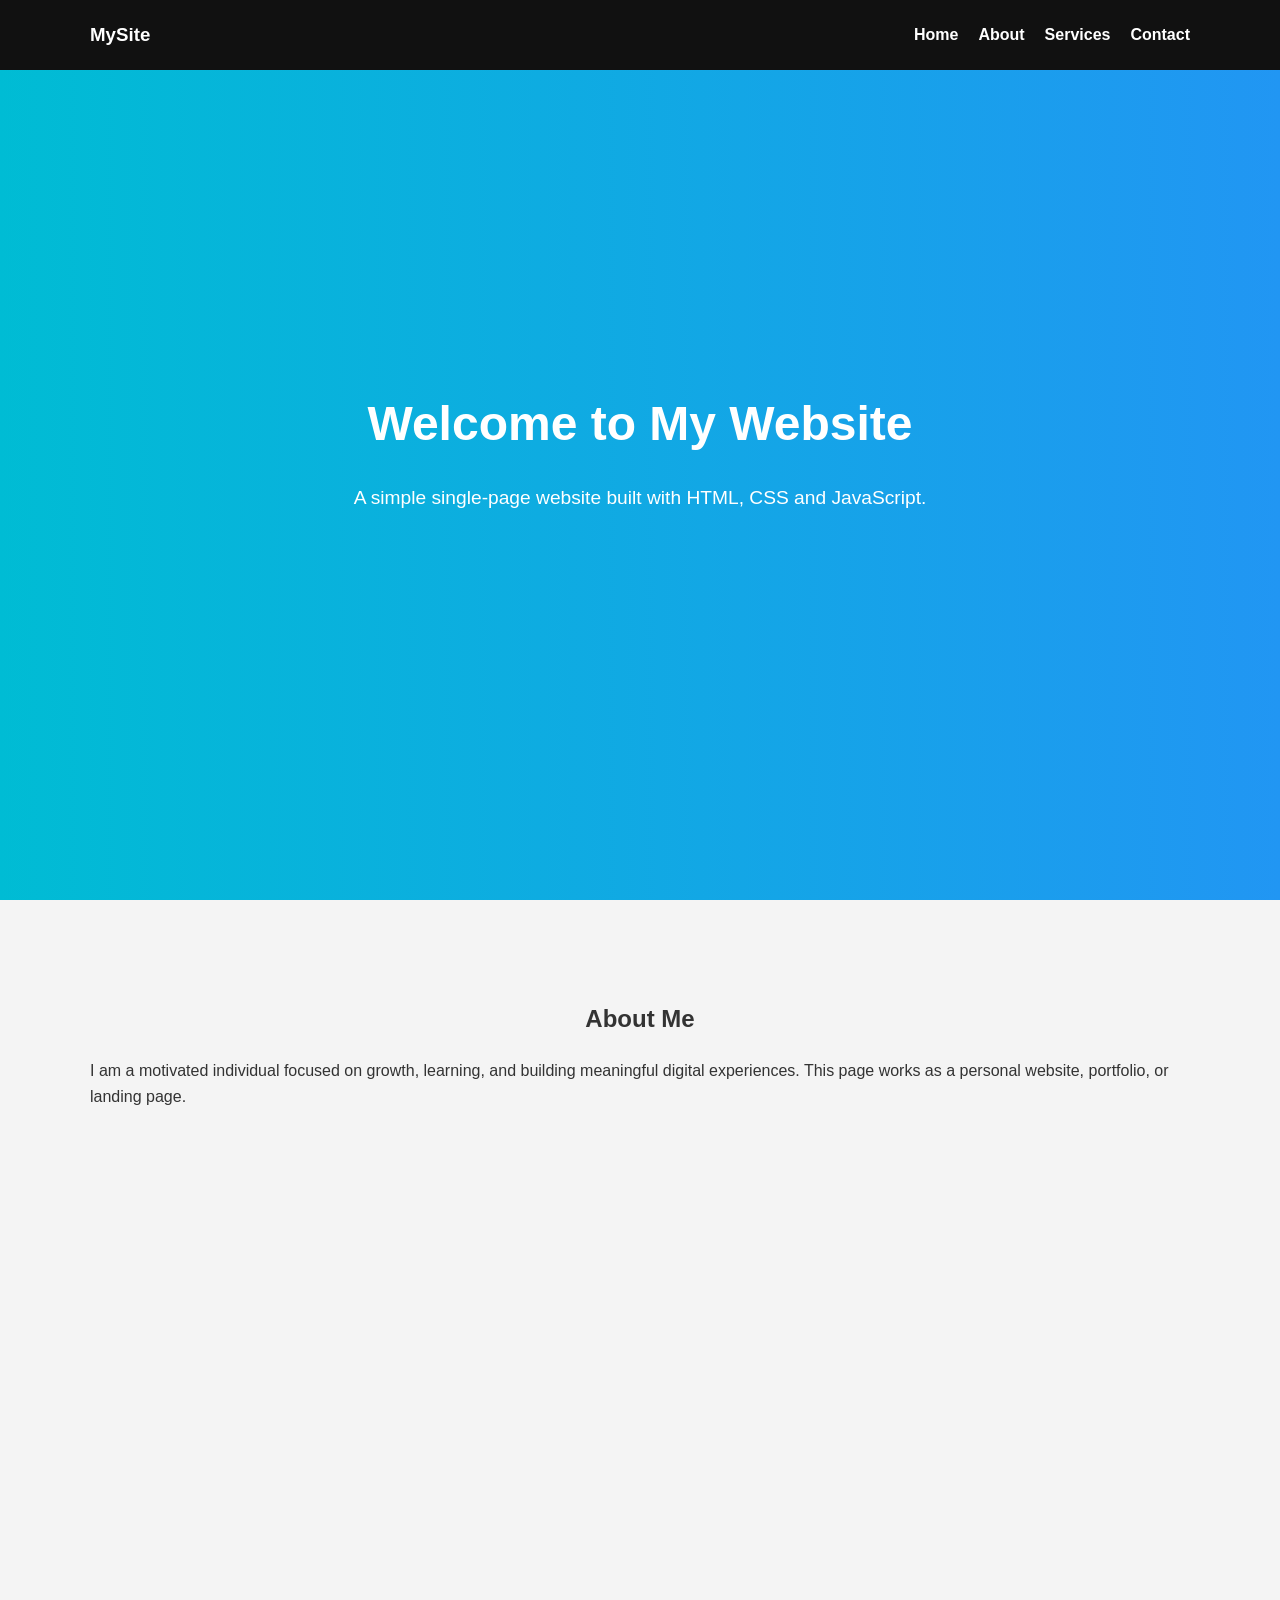
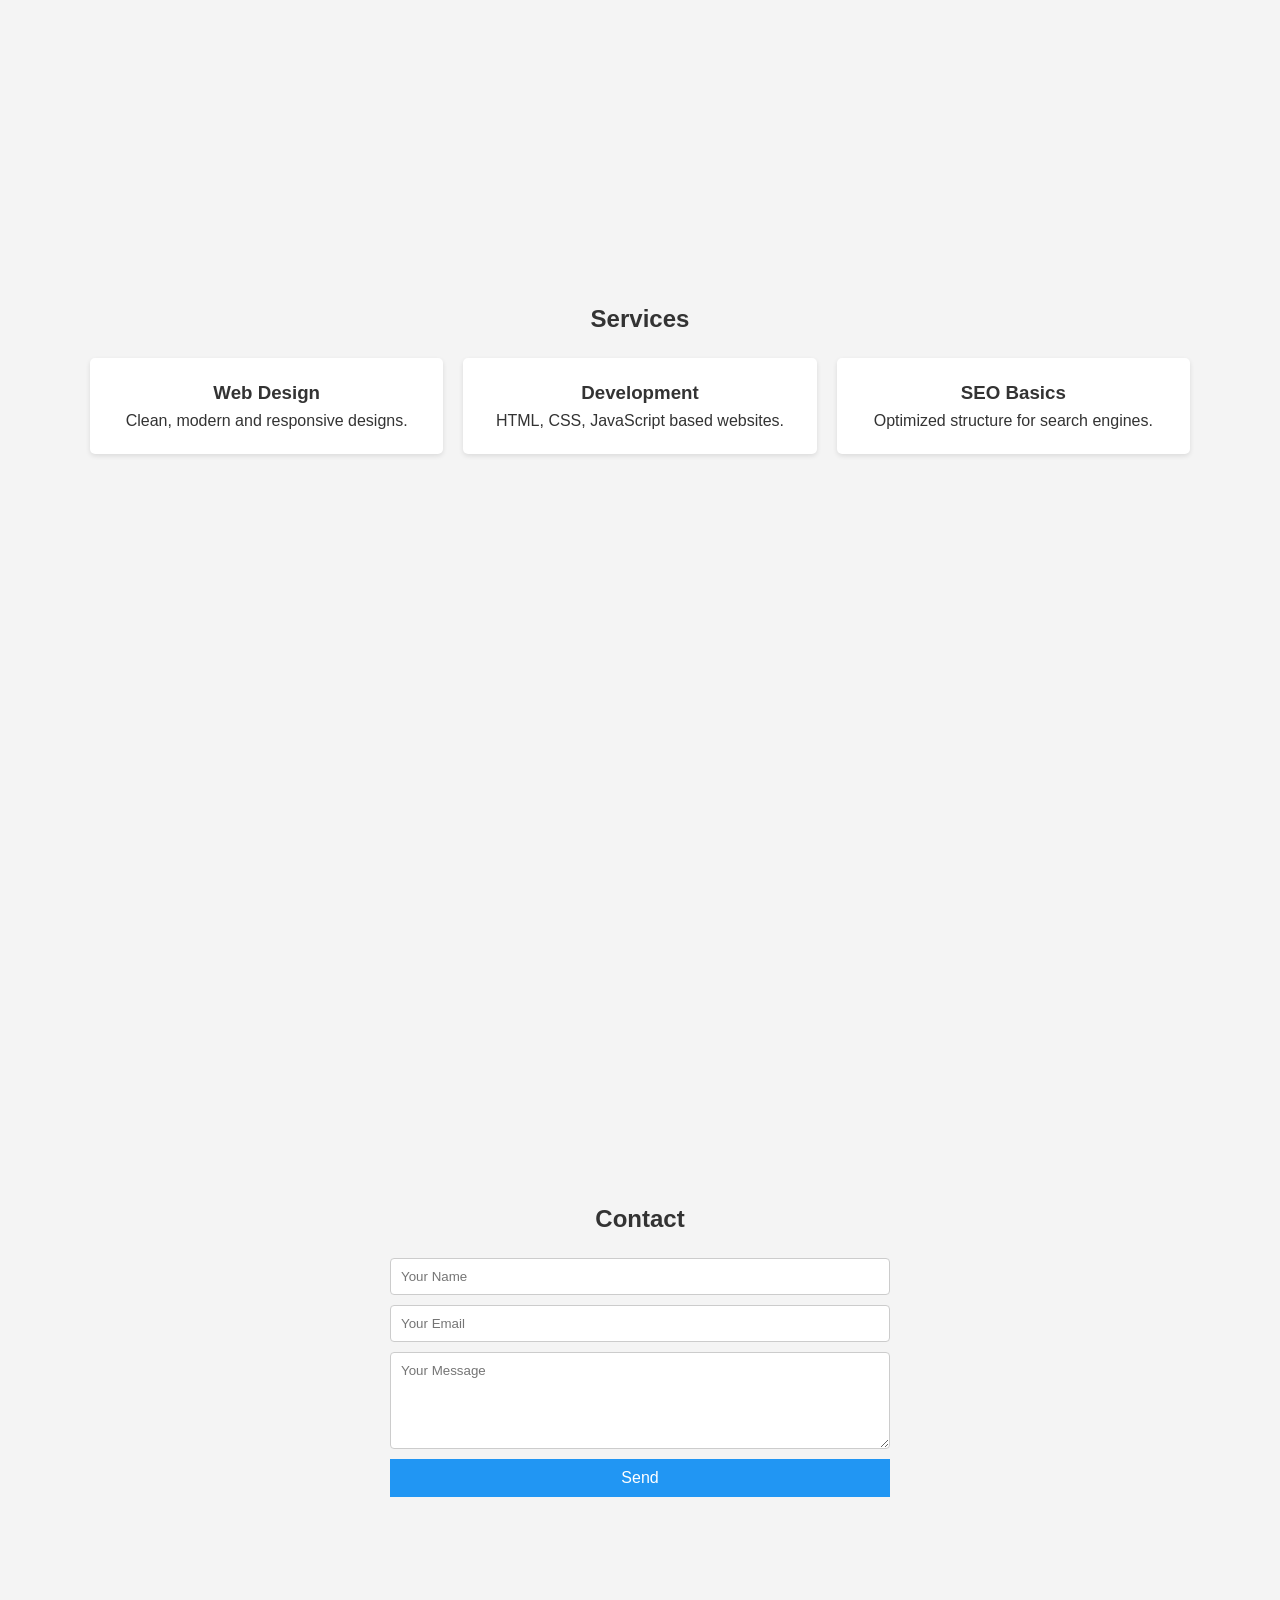
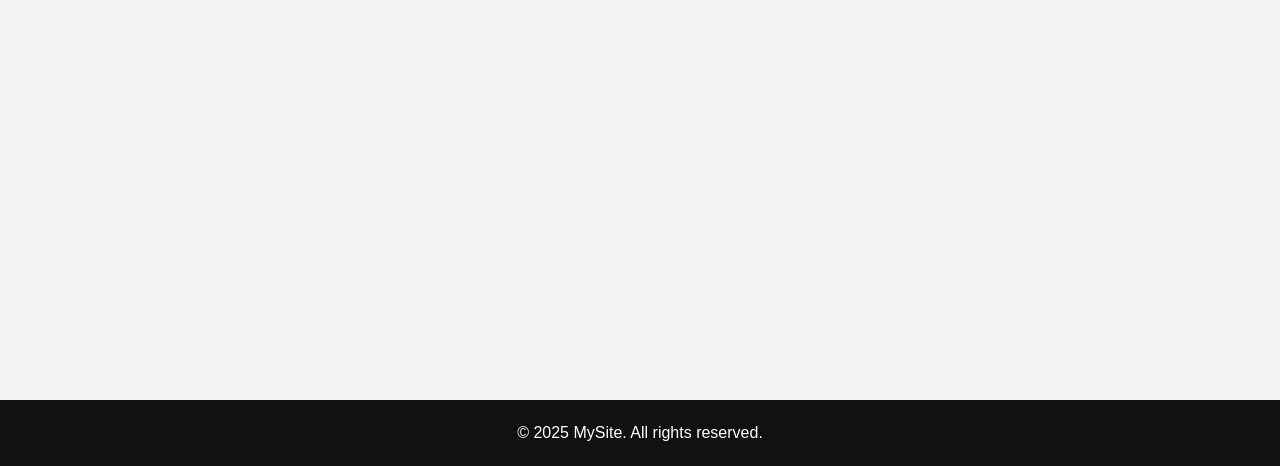
==== index.html @ f37d4e34 "first page for hosting" ====
<!DOCTYPE html>
<html lang="en">
<head>
  <meta charset="UTF-8">
  <meta name="viewport" content="width=device-width, initial-scale=1.0">
  <title>Single Page Website</title>

  <style>
    * {
      margin: 0;
      padding: 0;
      box-sizing: border-box;
      font-family: Arial, Helvetica, sans-serif;
    }

    body {
      line-height: 1.6;
      color: #333;
      scroll-behavior: smooth;
    }

    header {
      background: #111;
      color: #fff;
      padding: 20px;
      position: fixed;
      width: 100%;
      top: 0;
      z-index: 1000;
    }

    nav {
      display: flex;
      justify-content: space-between;
      align-items: center;
      max-width: 1100px;
      margin: auto;
    }

    nav ul {
      list-style: none;
      display: flex;
    }

    nav ul li {
      margin-left: 20px;
    }

    nav ul li a {
      color: #fff;
      text-decoration: none;
      font-weight: bold;
    }

    nav ul li a:hover {
      color: #00bcd4;
    }

    section {
      padding: 100px 20px;
      min-height: 100vh;
    }

    .container {
      max-width: 1100px;
      margin: auto;
    }

    #home {
      background: linear-gradient(to right, #00bcd4, #2196f3);
      color: white;
      display: flex;
      align-items: center;
      text-align: center;
    }

    #home h1 {
      font-size: 3rem;
      margin-bottom: 20px;
    }

    #home p {
      font-size: 1.2rem;
    }

    #about, #services, #contact {
      background: #f4f4f4;
    }

    h2 {
      margin-bottom: 20px;
      text-align: center;
    }

    .services {
      display: grid;
      grid-template-columns: repeat(auto-fit, minmax(250px, 1fr));
      gap: 20px;
    }

    .card {
      background: white;
      padding: 20px;
      border-radius: 5px;
      box-shadow: 0 2px 5px rgba(0,0,0,0.1);
      text-align: center;
    }

    form {
      max-width: 500px;
      margin: auto;
      display: flex;
      flex-direction: column;
    }

    input, textarea {
      padding: 10px;
      margin-bottom: 10px;
      border: 1px solid #ccc;
      border-radius: 4px;
    }

    button {
      padding: 10px;
      background: #2196f3;
      color: white;
      border: none;
      cursor: pointer;
      font-size: 16px;
    }

    button:hover {
      background: #1976d2;
    }

    footer {
      background: #111;
      color: white;
      text-align: center;
      padding: 20px;
    }

    @media (max-width: 600px) {
      #home h1 {
        font-size: 2rem;
      }
    }
  </style>
</head>

<body>

  <header>
    <nav>
      <h3>MySite</h3>
      <ul>
        <li><a href="#home">Home</a></li>
        <li><a href="#about">About</a></li>
        <li><a href="#services">Services</a></li>
        <li><a href="#contact">Contact</a></li>
      </ul>
    </nav>
  </header>

  <section id="home">
    <div class="container">
      <h1>Welcome to My Website</h1>
      <p>A simple single-page website built with HTML, CSS and JavaScript.</p>
    </div>
  </section>

  <section id="about">
    <div class="container">
      <h2>About Me</h2>
      <p>
        I am a motivated individual focused on growth, learning, and building
        meaningful digital experiences. This page works as a personal website,
        portfolio, or landing page.
      </p>
    </div>
  </section>

  <section id="services">
    <div class="container">
      <h2>Services</h2>
      <div class="services">
        <div class="card">
          <h3>Web Design</h3>
          <p>Clean, modern and responsive designs.</p>
        </div>
        <div class="card">
          <h3>Development</h3>
          <p>HTML, CSS, JavaScript based websites.</p>
        </div>
        <div class="card">
          <h3>SEO Basics</h3>
          <p>Optimized structure for search engines.</p>
        </div>
      </div>
    </div>
  </section>

  <section id="contact">
    <div class="container">
      <h2>Contact</h2>
      <form onsubmit="sendMessage(event)">
        <input type="text" placeholder="Your Name" required>
        <input type="email" placeholder="Your Email" required>
        <textarea rows="5" placeholder="Your Message" required></textarea>
        <button type="submit">Send</button>
      </form>
    </div>
  </section>

  <footer>
    <p>© 2025 MySite. All rights reserved.</p>
  </footer>

  <script>
    function sendMessage(event) {
      event.preventDefault();
      alert("Message sent! (Demo only)");
    }
  </script>

</body>
</html>
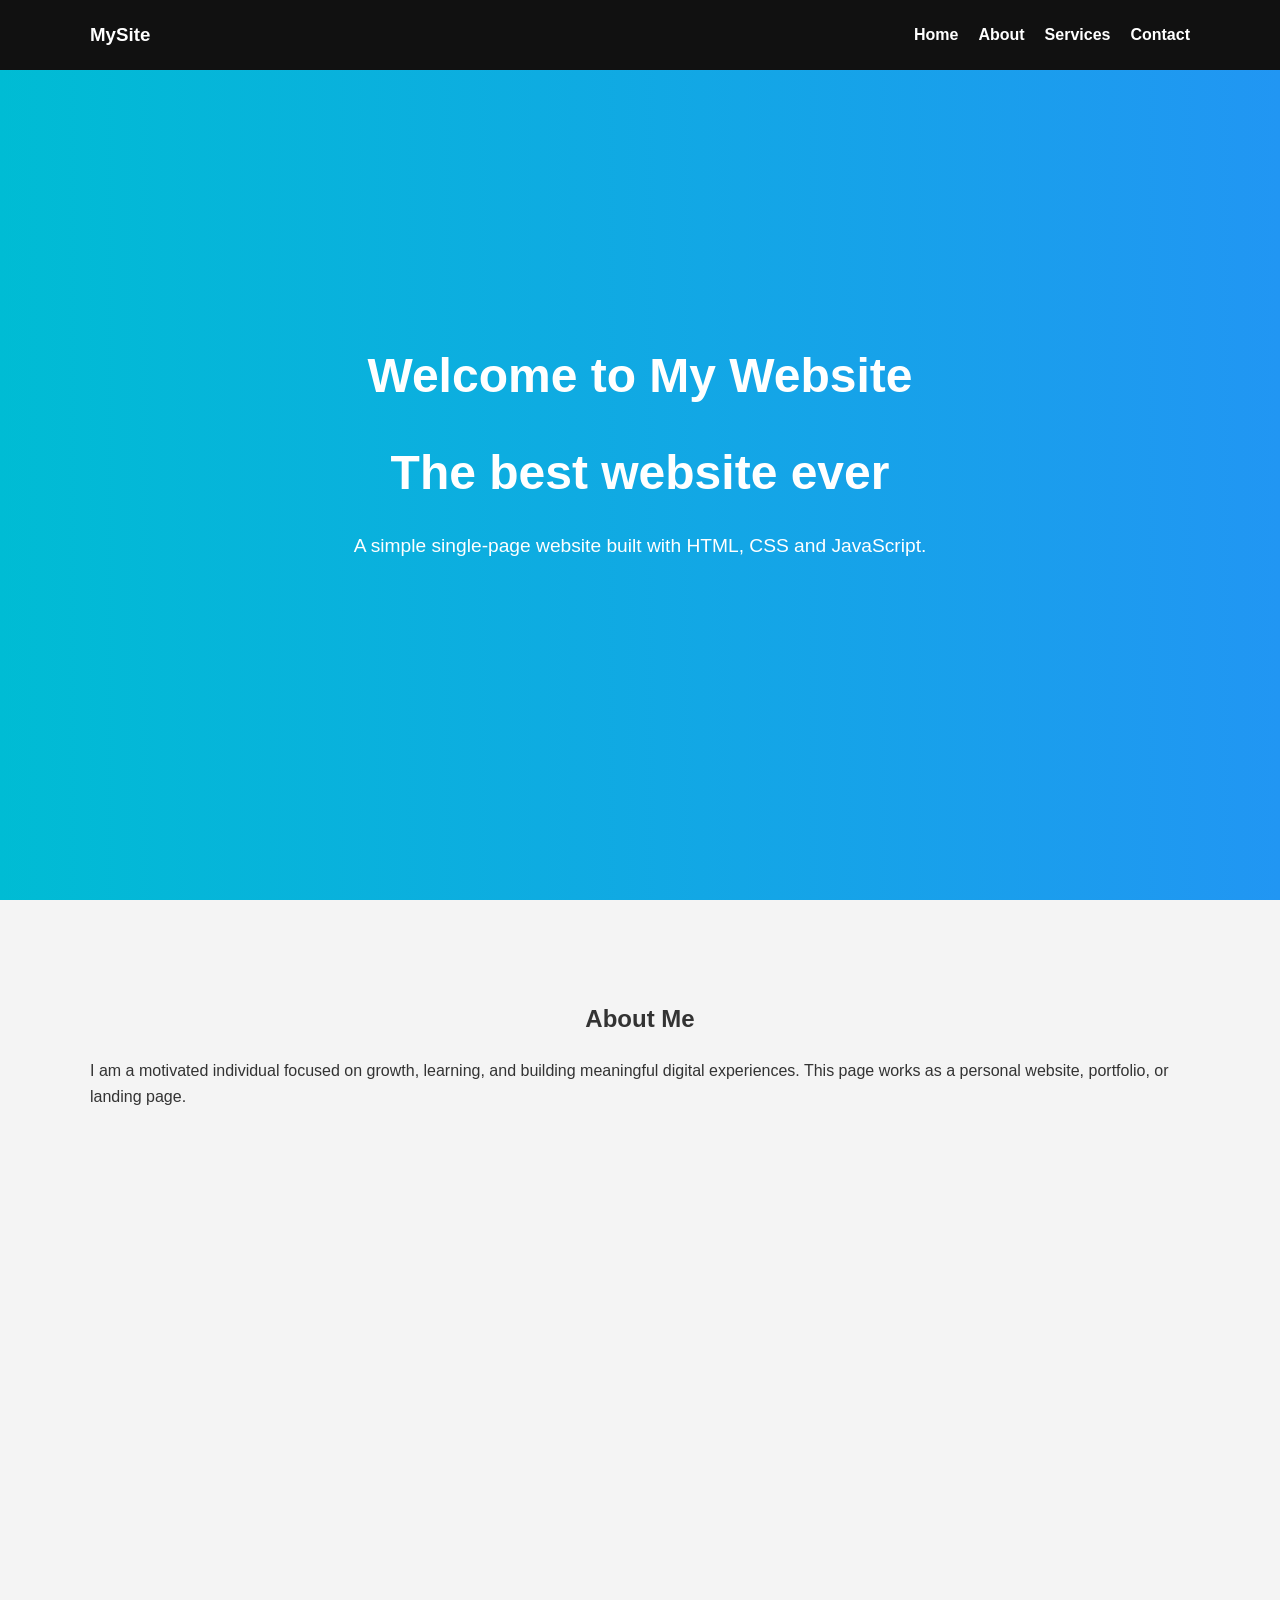
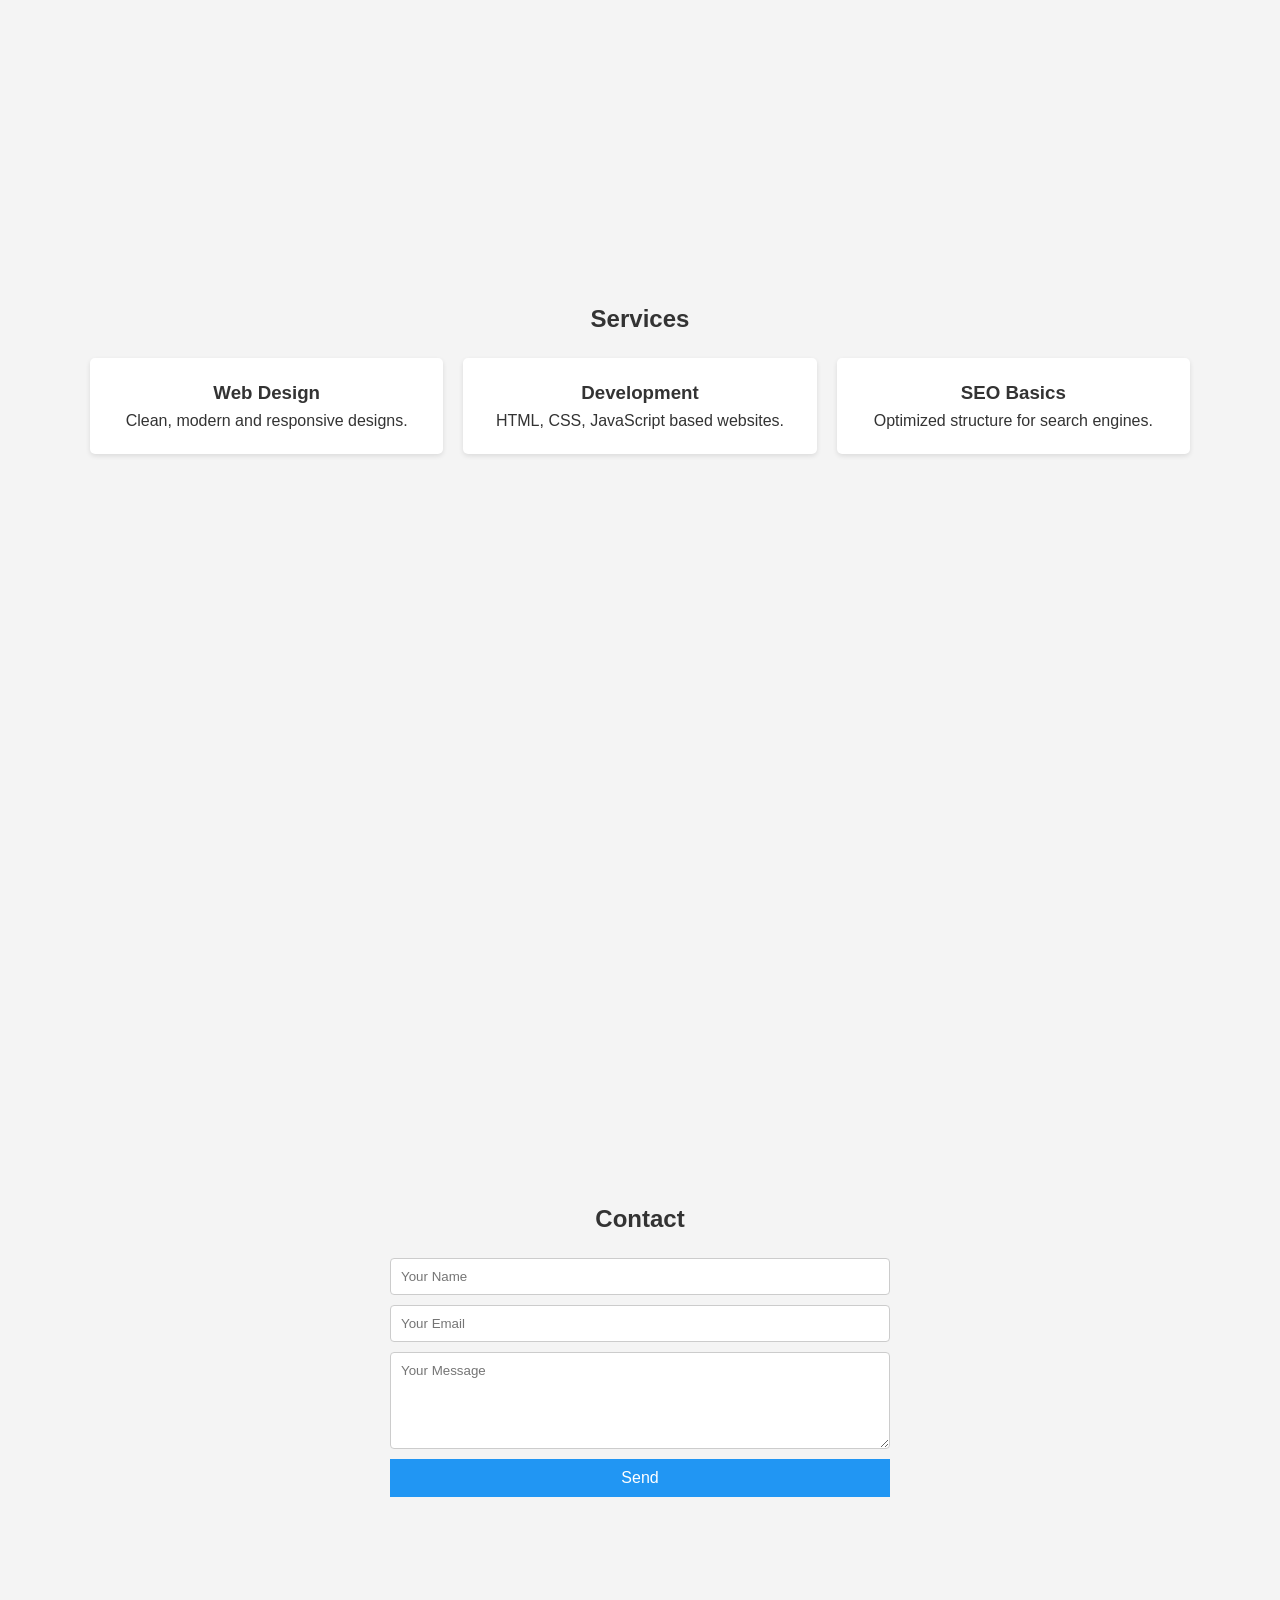
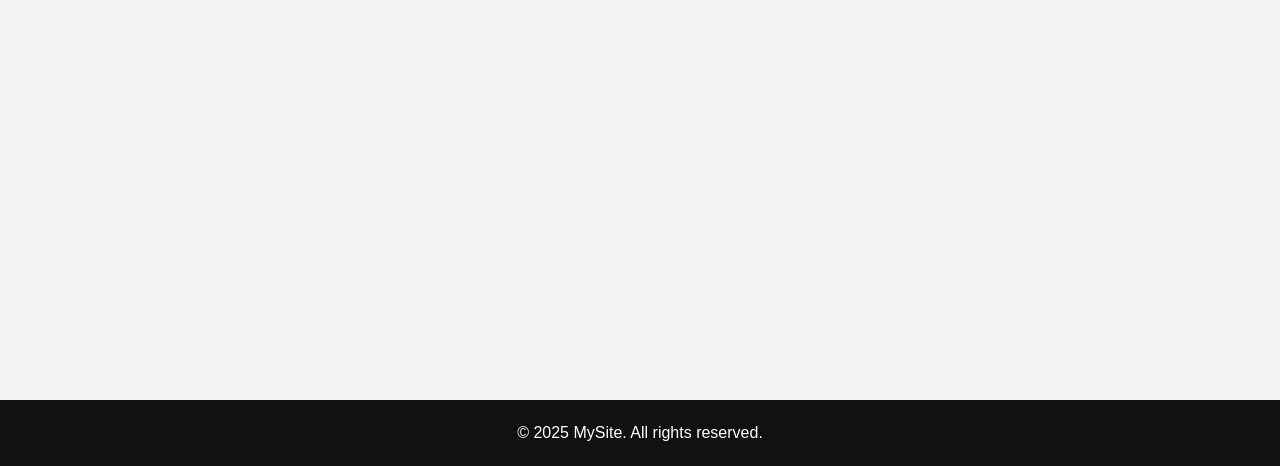
==== commit d0bb5ffa: "check changes" ====
--- a/index.html
+++ b/index.html
@@ -165,6 +165,7 @@
   <section id="home">
     <div class="container">
       <h1>Welcome to My Website</h1>
+      <h1>The best website ever</h1>
       <p>A simple single-page website built with HTML, CSS and JavaScript.</p>
     </div>
   </section>
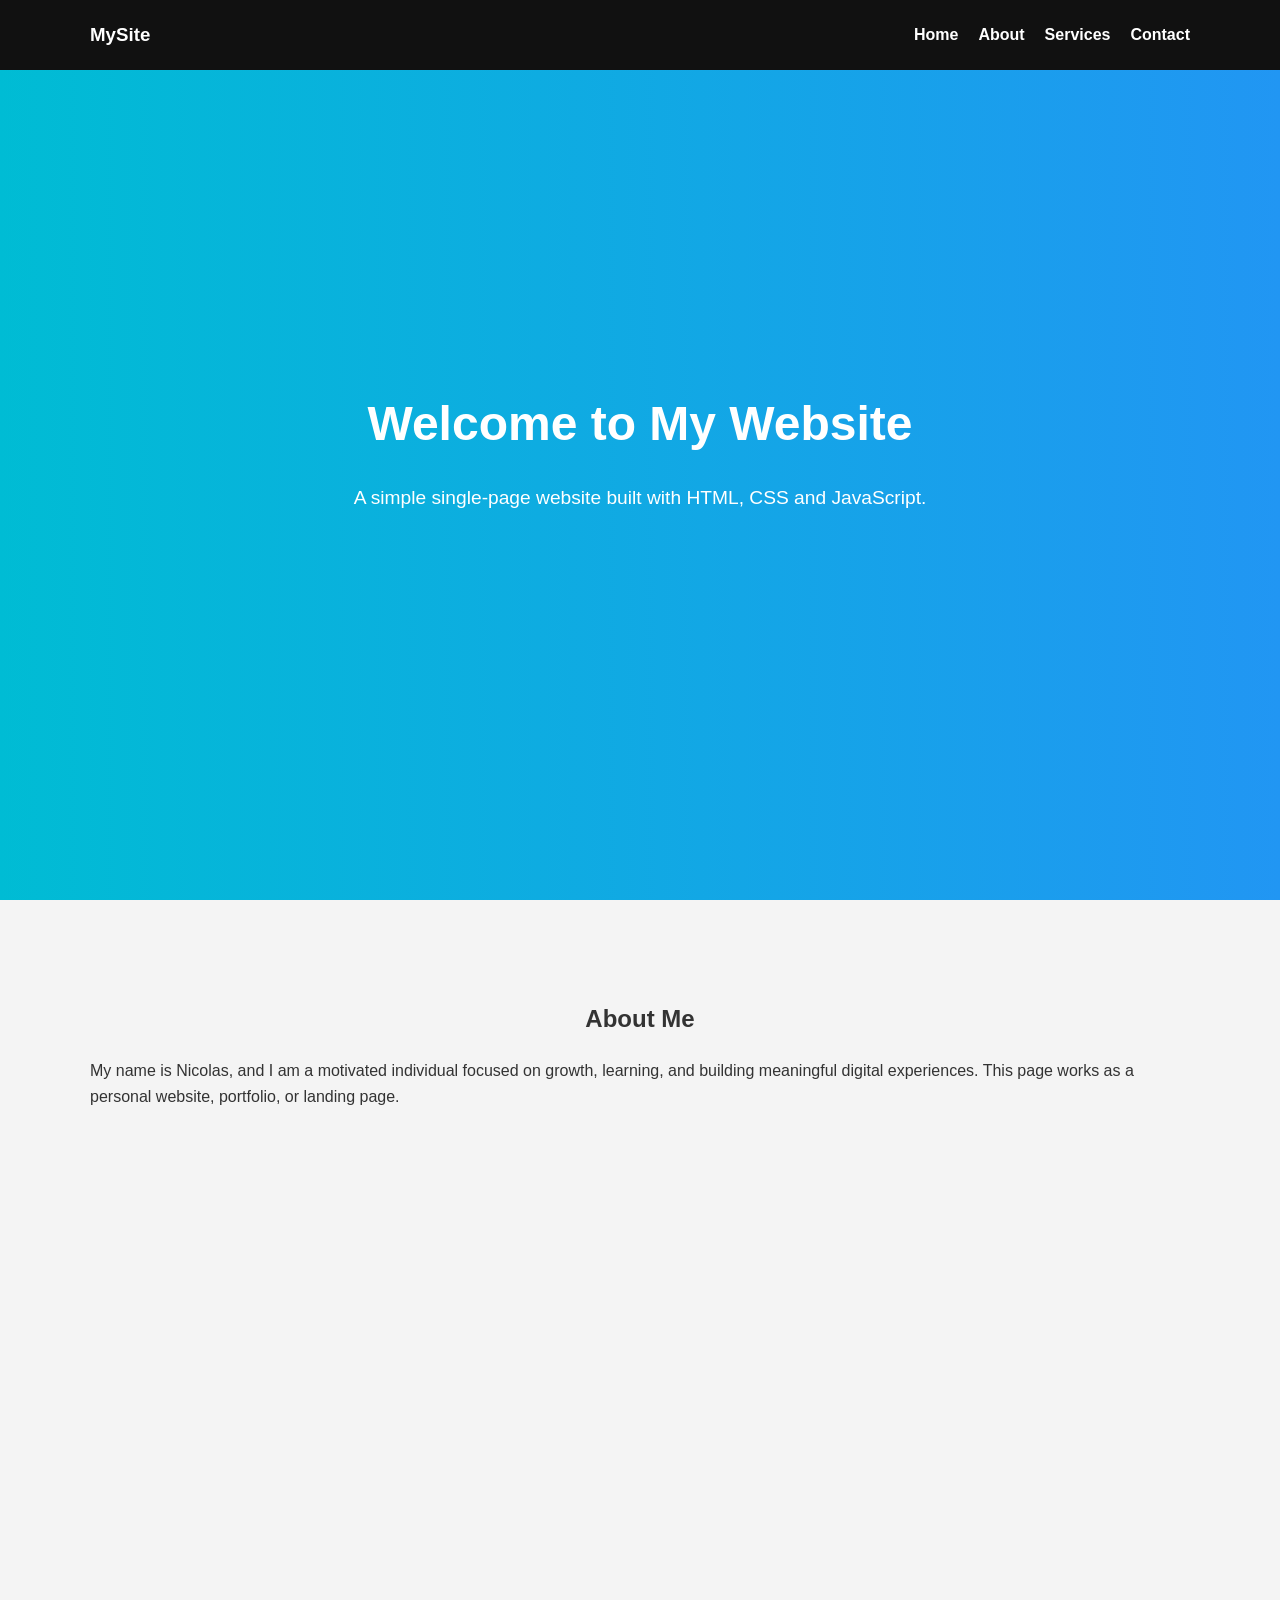
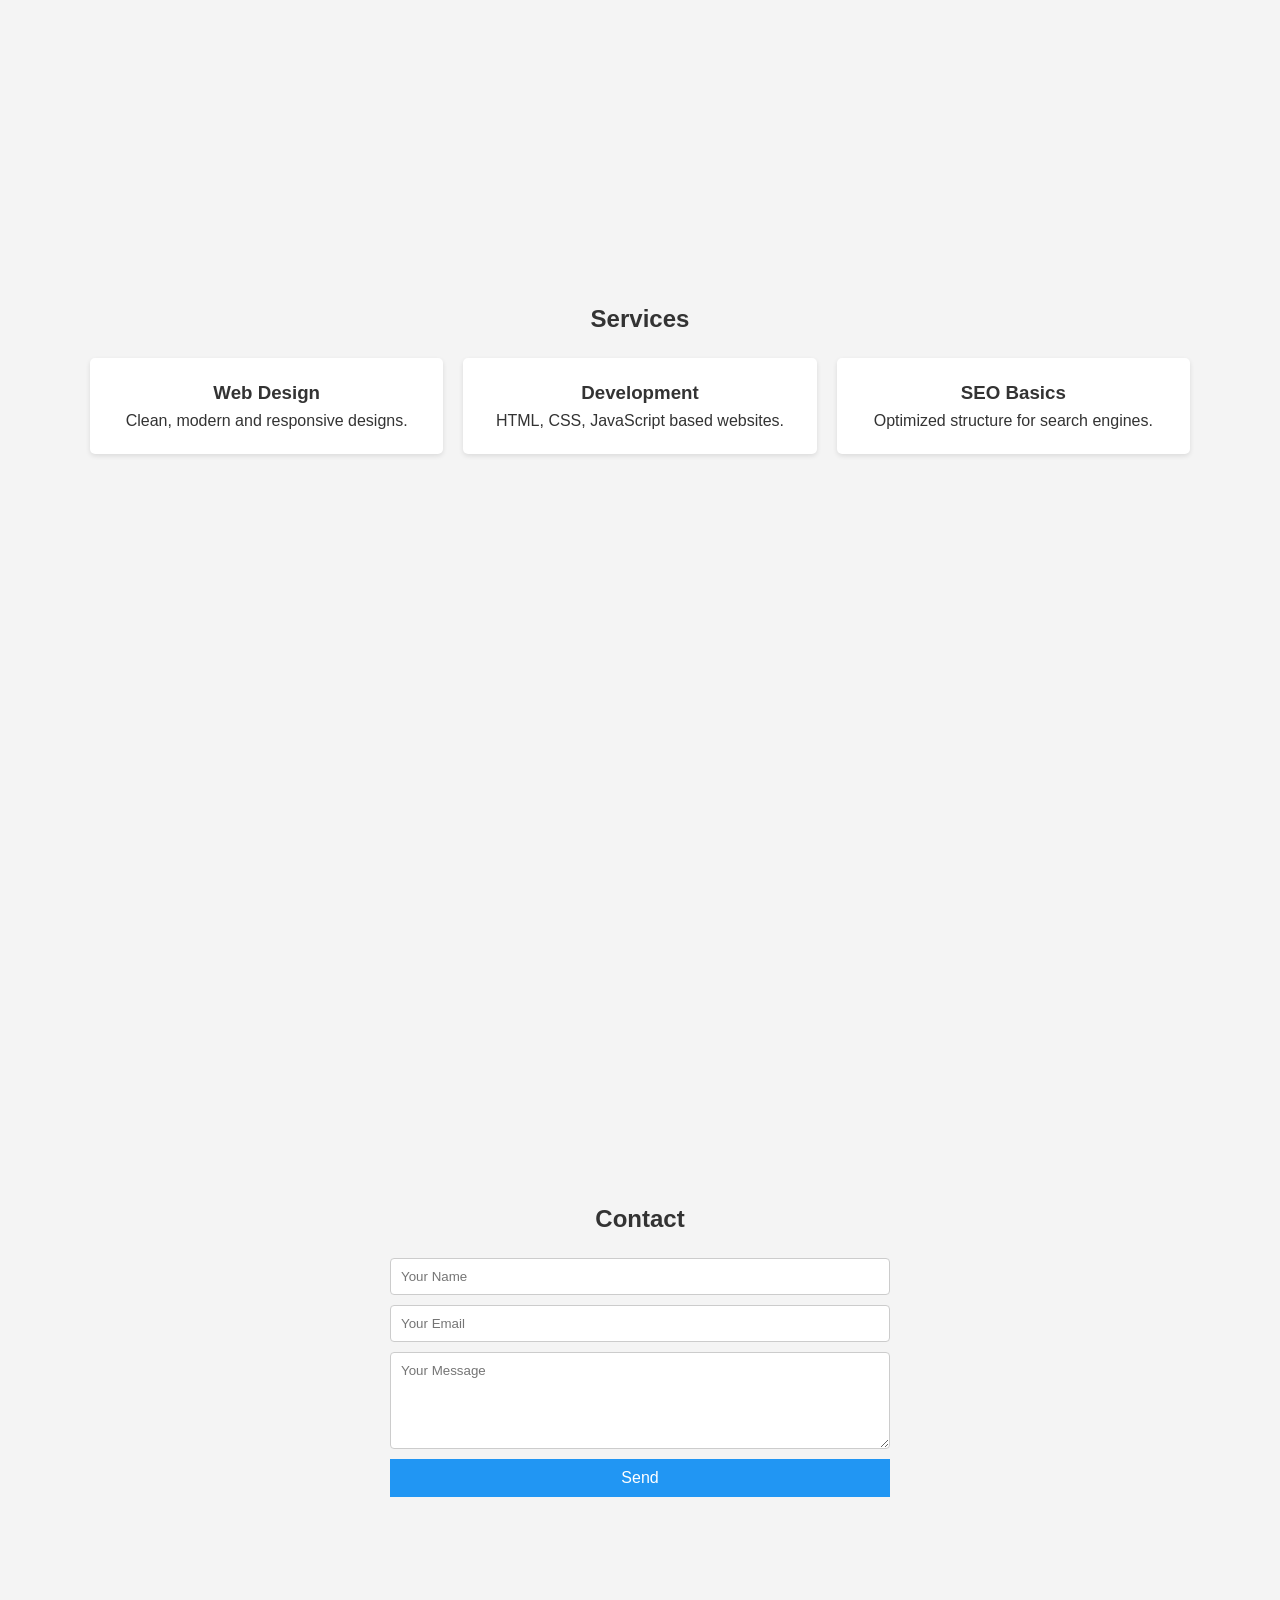
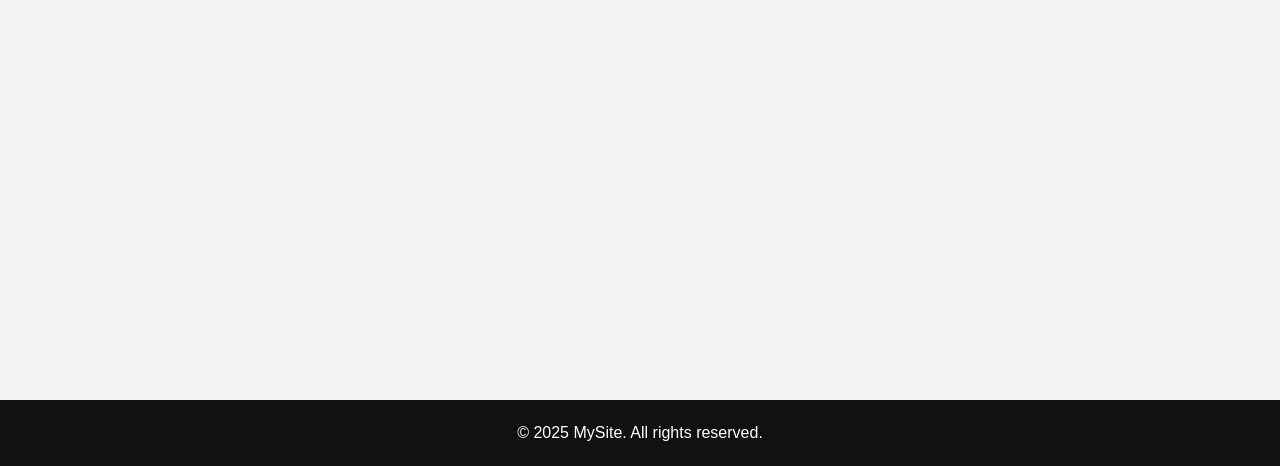
==== commit 1139355c: "second try" ====
--- a/index.html
+++ b/index.html
@@ -164,8 +164,7 @@
 
   <section id="home">
     <div class="container">
-      <h1>Welcome to My Website</h1>
-      <h1>The best website ever</h1>
+      <h1>Welcome to My Website </h1>
       <p>A simple single-page website built with HTML, CSS and JavaScript.</p>
     </div>
   </section>
@@ -174,7 +173,7 @@
     <div class="container">
       <h2>About Me</h2>
       <p>
-        I am a motivated individual focused on growth, learning, and building
+        My name is Nicolas, and I am a motivated individual focused on growth, learning, and building
         meaningful digital experiences. This page works as a personal website,
         portfolio, or landing page.
       </p>
